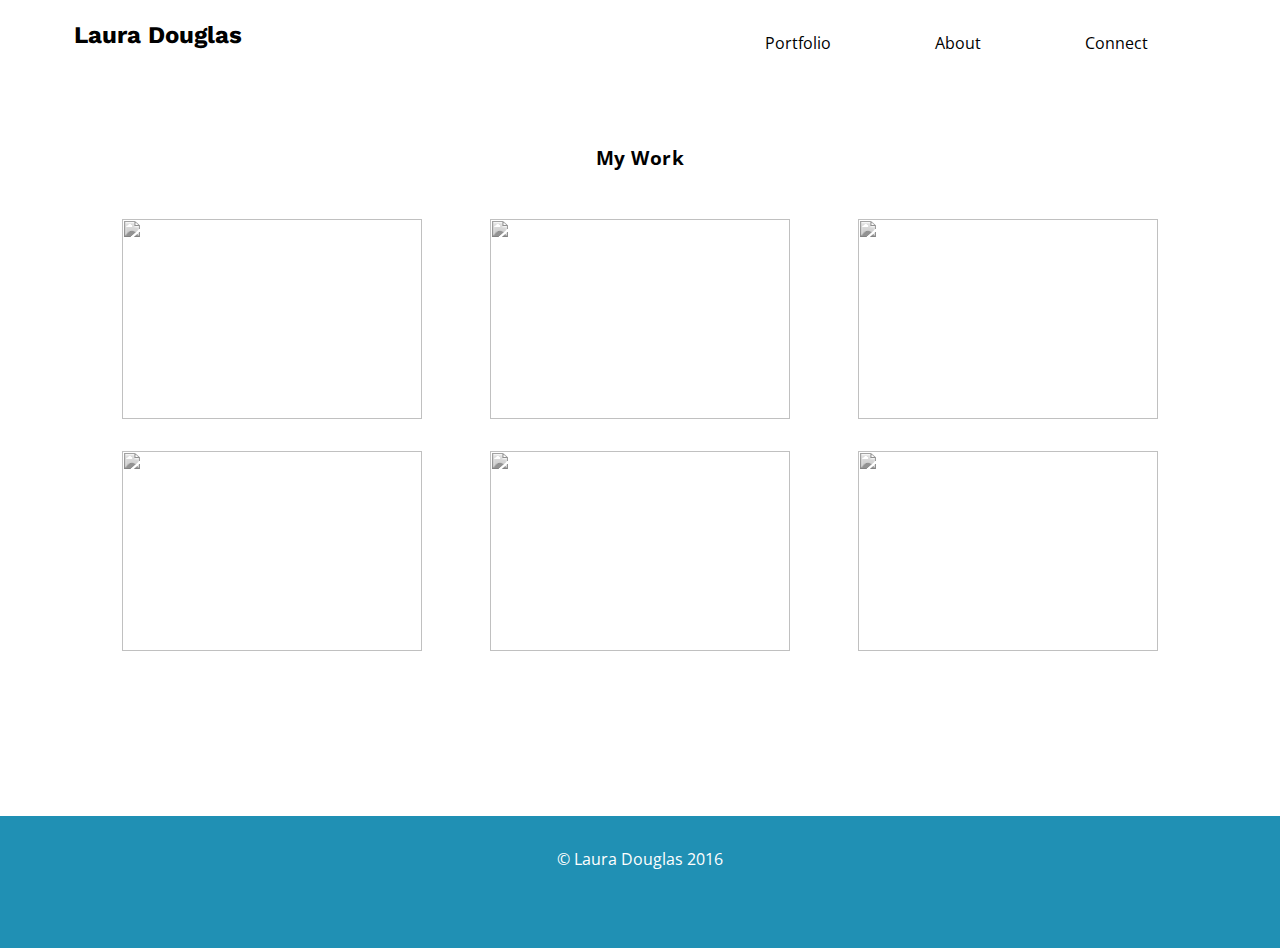
==== index.html @ c0b5936f "added a comment to index page" ====
<!DOCTYPE html>
<html lang="en">
	<head>
		<meta charset="UTF-8">
		<title>Laura Douglas - Portfolio</title>
        <link rel="stylesheet" type="text/css" href="css/style.css">
        <link href="https://fonts.googleapis.com/css?family=Open+Sans:300|Work+Sans:300" rel="stylesheet">

	</head>

	<body>
		<div class="container">
			<header>
                <div><h1 class='logo'>Laura Douglas</h1></div>
				<ul>
					<li><a href="index.html">Portfolio</a></li>
					<li><a href="about.html">About</a></li>
					<li><a href="connect.html">Connect</a></li>
				</ul>
			</header>

			<div class="main-content-wrapper">
				<section class="portfolio-images">
					<h5>My Work</h5>
					<img class="img" src="images/project1.png">
                    <img class="img" src="images/project2.png">
                    <img class="img" src="images/project3.png">
                    <img class="img" src="images/project4.png">
                    <img class="img" src="images/project5.png">
                    <img class="img" src="images/project6.png">
				</section>
			</div>

		</div>		

		<footer>
            &copy; Laura Douglas 2016
        </footer>
	</body>
<!--    index page changed-->
</html>
---- css/style.css ----
/* Generated by less 2.5.1 */
* {
  margin: 0;
  padding: 0;
}
html,
body {
  height: 100%;
}
body {
  font-size: 16px;
  background: #fff;
}
.container {
  margin: 0 auto;
  width: 100%;
  min-height: 100%;
  margin-bottom: -100px;
}
.container:after {
  content: "";
  display: block;
  height: 100px;
}
header {
  position: fixed;
  width: 100%;
  height: 100px;
  background: #fff;
  z-index: 999;
}
.logo {
  position: absolute;
  top: 0.7rem;
  left: 4rem;
  display: inline-block;
  font-family: 'Work Sans', sans-serif;
  font-size: 1.5rem;
}
ul {
  padding: 2rem 2rem 0 0;
  text-align: right;
}
ul li {
  list-style-type: none;
  display: inline-block;
}
ul li a {
  font-family: 'Open Sans', sans-serif;
  text-decoration: none;
  padding-right: 100px;
  color: black;
}
ul li a:visited {
  color: #000;
}
ul li a:hover {
  color: #2090b4;
}
.page-title {
  width: 100%;
  text-align: center;
  padding: 6rem 0 1rem 0;
}
.main-content-wrapper {
  text-align: center;
  margin: auto;
  width: 90%;
  padding: 2rem 0 1rem 0;
}
.about-me-info,
.contact-form {
  font-family: 'Open Sans', sans-serif;
  font-size: 1rem;
  margin: 0 5rem 0 5rem;
  height: 100%;
  letter-spacing: 0.03rem;
}
h1 {
  font-size: 3rem;
  font-family: 'Work Sans', sans-serif;
  padding: 10px;
}
h3,
h5 {
  font-size: 1.5rem;
  font-family: 'Open Sans', sans-serif;
  letter-spacing: 0.03rem;
}
h5 {
  font-size: 1.2rem;
  margin-bottom: 2rem;
}
.portfolio-images {
  padding: 7rem 0 1rem 0;
}
.portfolio-images .img {
  display: inline-block;
  -webkit-filter: grayscale(100%);
  -webkit-transition: 0.5s ease-in-out;
  -moz-filter: grayscale(100%);
  -moz-transition: 0.5s ease-in-out;
  -o-filter: grayscale(100%);
  -o-transition: 0.5s ease-in-out;
  width: 300px;
  height: 200px;
  margin: 1rem 2rem 1rem 2rem;
}
.portfolio-images .img:hover {
  -webkit-filter: grayscale(0%);
  -webkit-transition: 0.5s ease-in-out;
  -moz-filter: grayscale(0%);
  -moz-transition: 0.5s ease-in-out;
  -o-filter: grayscale(0%);
  -o-transition: 0.5s ease-in-out;
}
form {
  margin-left: 6rem;
}
fieldset {
  border: none;
  text-align: left;
}
input[type="text"],
input[type="email"] {
  width: 300px;
}
input[type="text"],
input[type="email"],
textarea {
  padding: 5px;
  font-family: 'Open Sans', sans-serif;
  font-size: 1rem;
  border: 1px solid #2090b4;
  border-radius: 4px;
}
input[type="submit"] {
  padding: 10px;
  border: none;
  font-family: 'Open Sans', sans-serif;
  font-size: 1rem;
  background-color: #2090b4;
  color: #fff;
  border-radius: 4px;
}
footer {
  text-align: center;
  height: 100px;
  margin-top: 1rem;
  background-color: #2090b4;
  font-family: 'Open Sans', sans-serif;
  font-size: 1rem;
  color: #fff;
  padding-top: 2rem;
  bottom: 0;
}
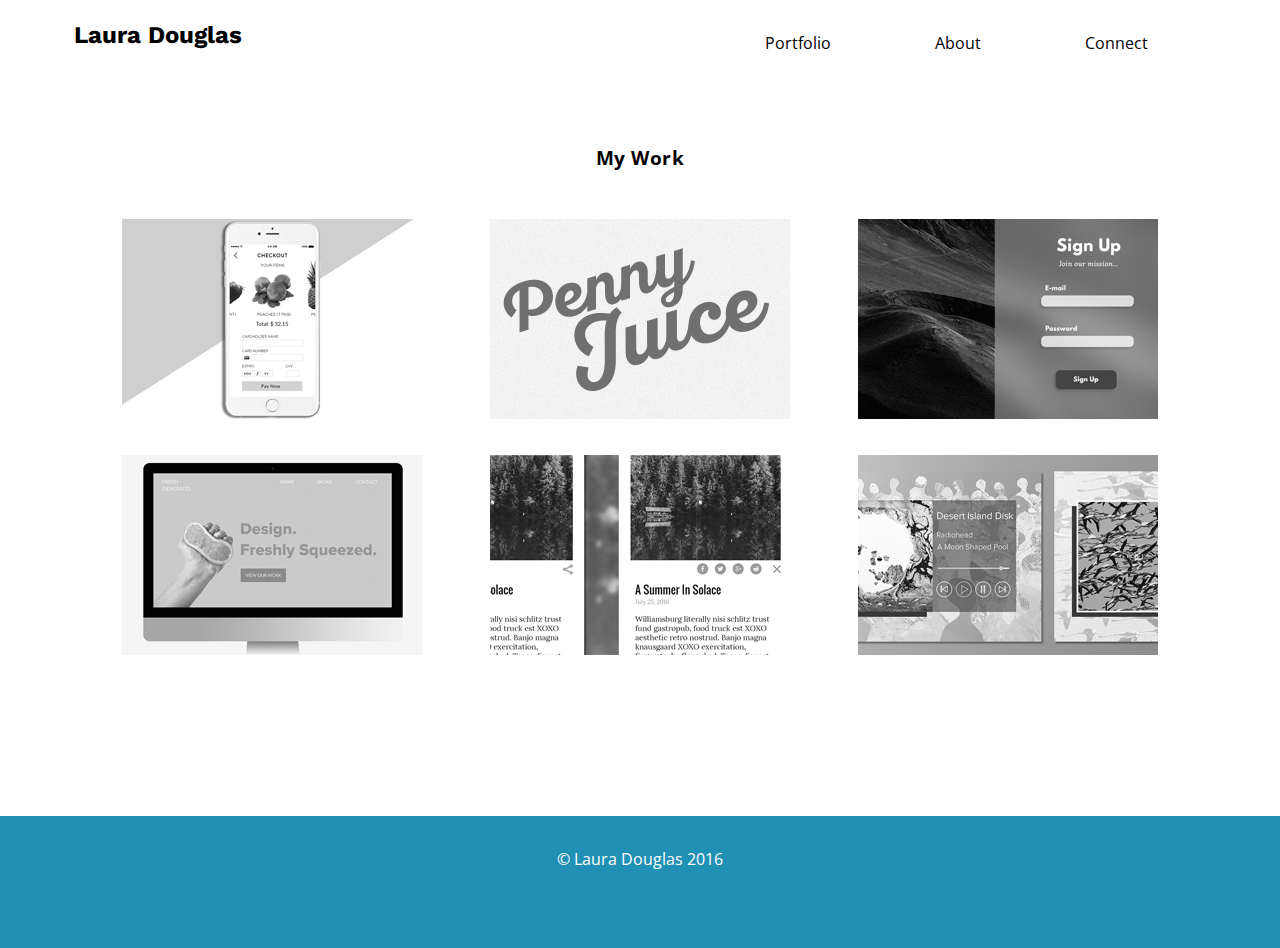
==== commit b9341273: "Fixed index.html validation errors" ====
--- a/index.html
+++ b/index.html
@@ -4,7 +4,8 @@
 		<meta charset="UTF-8">
 		<title>Laura Douglas - Portfolio</title>
         <link rel="stylesheet" type="text/css" href="css/style.css">
-        <link href="https://fonts.googleapis.com/css?family=Open+Sans:300|Work+Sans:300" rel="stylesheet">
+        <link href="https://fonts.googleapis.com/css?family=Open+Sans:300" rel="stylesheet">
+        <link href="https://fonts.googleapis.com/css?family=Work+Sans:300" rel="stylesheet">
 
 	</head>
 
@@ -22,12 +23,12 @@
 			<div class="main-content-wrapper">
 				<section class="portfolio-images">
 					<h5>My Work</h5>
-					<img class="img" src="images/project1.png">
-                    <img class="img" src="images/project2.png">
-                    <img class="img" src="images/project3.png">
-                    <img class="img" src="images/project4.png">
-                    <img class="img" src="images/project5.png">
-                    <img class="img" src="images/project6.png">
+					<img class="img" src="images/project1.png" alt="Fruit Delivery App">
+                    <img class="img" src="images/project2.png" alt="Penny Juice Rebrand">
+                    <img class="img" src="images/project3.png" alt="Daily UI #1 Sign Up Form">
+                    <img class="img" src="images/project4.png" alt="Landing Page for Design Shop">
+                    <img class="img" src="images/project5.png" alt="Social Sharing Interaction in Article App">
+                    <img class="img" src="images/project6.png" alt="Music Player">
 				</section>
 			</div>
 
@@ -37,5 +38,5 @@
             &copy; Laura Douglas 2016
         </footer>
 	</body>
-<!--    index page changed-->
+    
 </html>--- a/css/style.css
+++ b/css/style.css
@@ -72,6 +72,7 @@
 .contact-form {
   font-family: 'Open Sans', sans-serif;
   font-size: 1rem;
+  letter-spacing: 0.03rem;
   margin: 0 5rem 0 5rem;
   height: 100%;
   letter-spacing: 0.03rem;
